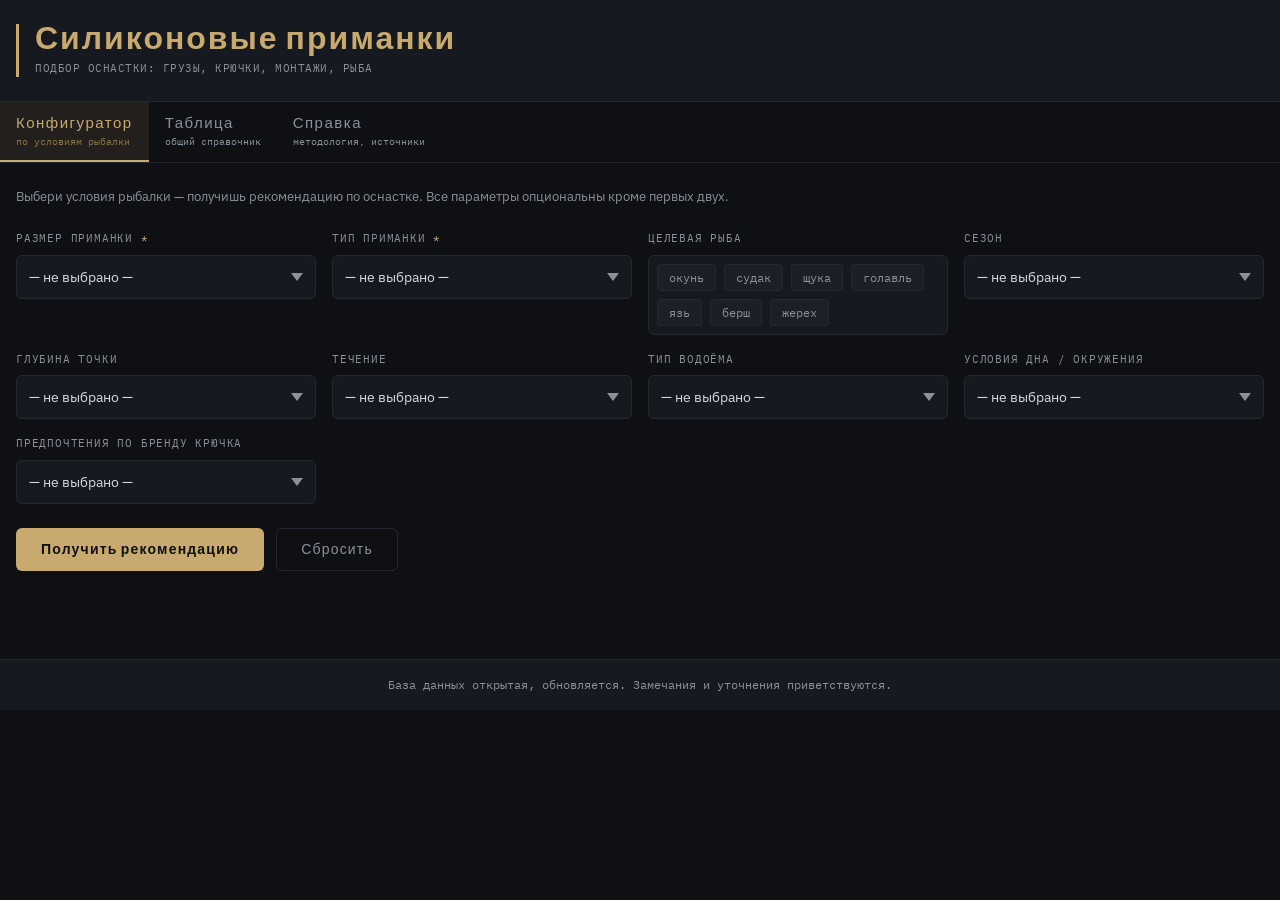
==== lure-tool/index.html @ 3b7af53b "new stie" ====
<!DOCTYPE html>
<html lang="ru">
<head>
<meta charset="UTF-8">
<meta name="viewport" content="width=device-width, initial-scale=1.0, maximum-scale=5.0">
<title>Подбор оснастки для силиконовых приманок</title>
<link href="https://fonts.googleapis.com/css2?family=Bebas+Neue&family=IBM+Plex+Mono:wght@400;500&family=IBM+Plex+Sans:wght@300;400;500;600&display=swap" rel="stylesheet">
<link rel="stylesheet" href="styles.css">
</head>
<body>

<header class="page-header">
  <div class="header-inner">
    <h1>Силиконовые приманки</h1>
    <p class="subtitle">Подбор оснастки: грузы, крючки, монтажи, рыба</p>
  </div>
</header>

<nav class="tabs" role="tablist">
  <button class="tab tab--active" data-tab="configurator" role="tab" aria-selected="true">
    <span class="tab-label">Конфигуратор</span>
    <span class="tab-hint">по условиям рыбалки</span>
  </button>
  <button class="tab" data-tab="table" role="tab" aria-selected="false">
    <span class="tab-label">Таблица</span>
    <span class="tab-hint">общий справочник</span>
  </button>
  <button class="tab" data-tab="reference" role="tab" aria-selected="false">
    <span class="tab-label">Справка</span>
    <span class="tab-hint">методология, источники</span>
  </button>
</nav>

<main class="content">

  <!-- ============ CONFIGURATOR ============ -->
  <section class="panel panel--active" data-panel="configurator" role="tabpanel">
    <div class="panel-inner">
      <p class="panel-intro">Выбери условия рыбалки — получишь рекомендацию по оснастке. Все параметры опциональны кроме первых двух.</p>

      <div id="configurator-form" class="form">
        <!-- form will be rendered by JS from recommendation_rules.json -->
      </div>

      <div class="form-actions">
        <button id="config-submit" class="btn btn--primary" type="button">Получить рекомендацию</button>
        <button id="config-reset" class="btn btn--ghost" type="button">Сбросить</button>
      </div>

      <div id="configurator-result" class="result" hidden>
        <!-- result will be rendered by JS -->
      </div>
    </div>
  </section>

  <!-- ============ TABLE ============ -->
  <section class="panel" data-panel="table" role="tabpanel" hidden>
    <div class="panel-inner">
      <p class="panel-intro">Полный справочник по всем размерам и типам приманок. На мобильном — карточный вид.</p>

      <div class="table-filters" id="table-filters">
        <!-- filters rendered by JS -->
      </div>

      <div id="table-container">
        <!-- table rendered by JS, desktop -->
      </div>

      <div id="cards-container">
        <!-- cards rendered by JS, mobile -->
      </div>
    </div>
  </section>

  <!-- ============ REFERENCE ============ -->
  <section class="panel" data-panel="reference" role="tabpanel" hidden>
    <div class="panel-inner">
      <div class="ref-content">

        <div class="ref-section">
          <h2>О проекте</h2>
          <p>Инструмент помогает подобрать оснастку для джиговой ловли на силикон: вес груза, тип и размер крючка, монтаж, проводку.</p>
          <p>База данных собрана из открытых источников (производители крючков, обзоры практиков) и экспертных рекомендаций. Покрывает диапазон от микроджига (0.5 г) до классики (до 40 г).</p>
        </div>

        <div class="ref-section">
          <h2>Контекст применимости</h2>
          <ul class="ref-list">
            <li><strong>Регион:</strong> Россия, средняя полоса. Реки и водохранилища.</li>
            <li><strong>Целевые виды:</strong> окунь, судак, щука, голавль, язь, берш, жерех.</li>
            <li><strong>Техника:</strong> от микроджига до классического джига.</li>
            <li><strong>Типичная глубина:</strong> 1.5–4 м (рекомендации корректируются под другие условия).</li>
            <li><strong>Течение:</strong> от стоячей воды до умеренного (с поправкой для сильного).</li>
          </ul>
        </div>

        <div class="ref-section">
          <h2>Как работает конфигуратор</h2>
          <ol class="ref-list ref-list--ordered">
            <li>По размеру и типу приманки находится базовая запись в БД</li>
            <li>Базовый вес груза умножается на коэффициенты глубины и течения</li>
            <li>Результат округляется до ближайшего стандартного веса чебурашки</li>
            <li>По условиям дна определяется приоритетный крючок (одинарник vs офсет)</li>
            <li>Выбирается оптимальный тип монтажа для комбинации условий</li>
            <li>Сверяется выбранная рыба со списком целевой для этой приманки</li>
            <li>Проверяются «нерабочие» комбинации (например, 1″ виброхвост на щуку)</li>
            <li>Выводится рекомендация с обоснованием каждого пункта</li>
          </ol>
        </div>

        <div class="ref-section">
          <h2>Грузы по размерам приманок</h2>
          <table class="ref-table">
            <thead>
              <tr><th>Размер</th><th>Типичный груз</th><th>Экстремальные условия</th></tr>
            </thead>
            <tbody>
              <tr><td>1″</td><td>0.5 – 1.5 г</td><td>до 3 г</td></tr>
              <tr><td>1.5″</td><td>1 – 2.5 г</td><td>до 5 г</td></tr>
              <tr><td>2″</td><td>2 – 4 г</td><td>6 – 8 г</td></tr>
              <tr><td>2.5″</td><td>3 – 7 г</td><td>до 14 г</td></tr>
              <tr><td>3″</td><td>5 – 12 г</td><td>16 – 22 г</td></tr>
              <tr><td>4″</td><td>10 – 18 г</td><td>22 – 30 г</td></tr>
              <tr><td>5″</td><td>16 – 28 г</td><td>30 – 40 г</td></tr>
            </tbody>
          </table>
          <p class="ref-note">«Типичный» — это глубина 1.5–4 м без сильного течения. «Экстремальный» — глубина 5+ м или сильное течение.</p>
        </div>

        <div class="ref-section">
          <h2>Рекомендуемые крючки</h2>
          <div id="hooks-reference">
            <!-- rendered by JS from hooks_reference.json -->
          </div>
        </div>

        <div class="ref-section">
          <h2>Принципы выбора крючка</h2>
          <ul class="ref-list">
            <li><strong>На приманках до 1″</strong> — только открытый одинарник. Офсет на такой мелочи даёт неприемлемое число сходов.</li>
            <li><strong>На 1.5–2″</strong> — одинарник предпочтительнее, офсет допустим в коряжнике/траве.</li>
            <li><strong>На 2.5–3″</strong> — паритет. Одинарник для открытой воды, офсет для коряжника и крупной рыбы.</li>
            <li><strong>На 4–5″</strong> — преимущественно офсет; одинарник используется на джиг-головке без шарнира.</li>
            <li><strong>Для червей и слагов</strong> — либо ультра-тонкий одинарник, либо удлинённый офсет (Decoy Worm 9).</li>
            <li><strong>Для раков и креатур</strong> — Wide Gap офсет обязателен из-за объёмного тела.</li>
          </ul>
        </div>

        <div class="ref-section">
          <h2>Источники данных</h2>
          <ul class="ref-list">
            <li>Производители: Decoy (Katsuichi Co., Ltd.), Owner America — каталожные данные по размерам и спецификациям.</li>
            <li>Размерные ряды: BestAngler.com, SportFishTackle.com, Tackle Warehouse.</li>
            <li>Связки «приманка ↔ офсет»: Дмитрий Савин, «Путеводитель по Decoy» (midacompany.ru).</li>
            <li>Методология выбора крючков для микроджига: Николай Дунаев, SpinningSpb.ru.</li>
            <li>Дополнительный материал: fmagazin.ru, fishingsib.ru, fspinning.ru.</li>
          </ul>
        </div>

        <div class="ref-section">
          <h2>Ограничения</h2>
          <ul class="ref-list">
            <li>Связки «конкретный размер офсета ↔ конкретная модель приманки» верифицированы в основном для Keitech. Для других брендов — экстраполяция по размеру и форме тела.</li>
            <li>Грузы для дроп-шота и отводного приведены как ориентир — в этих монтажах груз и крючок разнесены, и логика подбора отличается.</li>
            <li>Список эталонных приманок не претендует на исчерпывающий — это узнаваемые модели для ориентира.</li>
            <li>Все рекомендации — стартовая точка, не догма. Реальная рыбалка корректирует подход.</li>
          </ul>
        </div>

        <div class="ref-section ref-section--meta">
          <p class="ref-meta">База данных: версия 0.2.0 · обновлена 21 мая 2026</p>
        </div>

      </div>
    </div>
  </section>

</main>

<footer class="page-footer">
  <p>База данных открытая, обновляется. Замечания и уточнения приветствуются.</p>
</footer>

<script src="app.js"></script>
</body>
</html>
---- lure-tool/styles.css ----
/* ============================================================
   CSS Variables — single source for design tokens
   Change here to retheme the whole app
   ============================================================ */

:root {
  /* Colors */
  --bg:        #0e1014;
  --bg-elev:  #16191f;
  --bg-elev2: #1c1f27;
  --border:    #252830;
  --border-strong: #3a3f4a;

  --text:        #d4d8e0;
  --text-muted:  #8b919b;
  --text-strong: #ffffff;

  --accent:        #c8a96e;
  --accent-dim:    #8a7548;
  --accent-bg:    rgba(200,169,110,0.10);

  --blue:        #5b8dd9;
  --green:       #6dbf82;
  --red:         #e08080;
  --purple:      #c090e0;
  --yellow:      #d4a84b;

  --warn:        #d4a84b;
  --warn-bg:    rgba(212,168,75,0.10);
  --error:       #e08080;
  --error-bg:   rgba(224,128,128,0.10);
  --success:     #6dbf82;
  --success-bg: rgba(109,191,130,0.10);

  /* Type */
  --font-display: 'Bebas Neue', sans-serif;
  --font-body:    'IBM Plex Sans', sans-serif;
  --font-mono:    'IBM Plex Mono', monospace;

  /* Spacing */
  --sp-1: 4px;
  --sp-2: 8px;
  --sp-3: 12px;
  --sp-4: 16px;
  --sp-5: 24px;
  --sp-6: 32px;
  --sp-7: 48px;

  /* Radii */
  --r-sm: 3px;
  --r-md: 6px;
  --r-lg: 10px;

  /* Transitions */
  --t-fast: 0.12s ease;
  --t-med: 0.2s ease;
}

/* ============================================================
   Reset
   ============================================================ */

*, *::before, *::after { box-sizing: border-box; margin: 0; padding: 0; }

html { -webkit-text-size-adjust: 100%; }

body {
  background: var(--bg);
  color: var(--text);
  font-family: var(--font-body);
  font-size: 14px;
  line-height: 1.5;
  min-height: 100vh;
  -webkit-font-smoothing: antialiased;
}

button {
  font-family: inherit;
  background: none;
  border: none;
  color: inherit;
  cursor: pointer;
  font-size: inherit;
}

a { color: var(--accent); text-decoration: none; }
a:hover { text-decoration: underline; }

/* ============================================================
   Layout: header, tabs, content
   ============================================================ */

.page-header {
  border-bottom: 1px solid var(--border);
  padding: var(--sp-5) var(--sp-4);
  background: var(--bg-elev);
}

.header-inner {
  max-width: 1400px;
  margin: 0 auto;
  border-left: 3px solid var(--accent);
  padding-left: var(--sp-4);
}

.page-header h1 {
  font-family: var(--font-display);
  font-size: 32px;
  letter-spacing: 2px;
  color: var(--accent);
  line-height: 1;
  margin-bottom: var(--sp-1);
}

.subtitle {
  color: var(--text-muted);
  font-family: var(--font-mono);
  font-size: 11px;
  letter-spacing: 0.5px;
  text-transform: uppercase;
}

/* Tabs */
.tabs {
  display: flex;
  border-bottom: 1px solid var(--border);
  background: var(--bg);
  position: sticky;
  top: 0;
  z-index: 10;
  overflow-x: auto;
  scrollbar-width: none;
}
.tabs::-webkit-scrollbar { display: none; }

.tab {
  display: flex;
  flex-direction: column;
  align-items: flex-start;
  padding: var(--sp-3) var(--sp-4);
  border-bottom: 2px solid transparent;
  color: var(--text-muted);
  transition: all var(--t-fast);
  min-width: 110px;
  flex-shrink: 0;
}

.tab:hover { color: var(--text); }

.tab--active {
  color: var(--accent);
  border-bottom-color: var(--accent);
  background: var(--accent-bg);
}

.tab-label {
  font-family: var(--font-display);
  letter-spacing: 1.5px;
  font-size: 15px;
}

.tab-hint {
  font-family: var(--font-mono);
  font-size: 10px;
  color: var(--text-muted);
  margin-top: 2px;
}

.tab--active .tab-hint { color: var(--accent-dim); }

/* Content */
.content {
  max-width: 1400px;
  margin: 0 auto;
}

.panel { display: none; }
.panel--active { display: block; }

.panel-inner {
  padding: var(--sp-5) var(--sp-4);
}

.panel-intro {
  color: var(--text-muted);
  font-size: 13px;
  margin-bottom: var(--sp-5);
  max-width: 720px;
}

/* ============================================================
   Forms (configurator)
   ============================================================ */

.form {
  display: grid;
  grid-template-columns: repeat(auto-fit, minmax(260px, 1fr));
  gap: var(--sp-4);
  margin-bottom: var(--sp-5);
}

.form-field {
  display: flex;
  flex-direction: column;
  gap: var(--sp-2);
}

.form-label {
  font-family: var(--font-mono);
  font-size: 11px;
  text-transform: uppercase;
  letter-spacing: 0.8px;
  color: var(--text-muted);
}

.form-label--required::after {
  content: ' *';
  color: var(--accent);
}

.form-control {
  background: var(--bg-elev);
  border: 1px solid var(--border);
  border-radius: var(--r-md);
  color: var(--text);
  padding: var(--sp-3) var(--sp-3);
  font-family: var(--font-body);
  font-size: 14px;
  transition: border var(--t-fast);
  -webkit-appearance: none;
  appearance: none;
}

.form-control:focus {
  outline: none;
  border-color: var(--accent);
}

select.form-control {
  background-image: url("data:image/svg+xml;utf8,<svg xmlns='http://www.w3.org/2000/svg' width='12' height='8' viewBox='0 0 12 8'><path fill='%238b919b' d='M6 8L0 0h12z'/></svg>");
  background-repeat: no-repeat;
  background-position: right 12px center;
  padding-right: 36px;
}

/* Chip-style multi-select for fish */
.chips {
  display: flex;
  flex-wrap: wrap;
  gap: var(--sp-2);
  padding: var(--sp-2);
  background: var(--bg-elev);
  border: 1px solid var(--border);
  border-radius: var(--r-md);
  min-height: 44px;
}

.chip {
  padding: 5px 11px;
  border-radius: var(--r-sm);
  background: var(--bg-elev2);
  border: 1px solid var(--border);
  color: var(--text-muted);
  font-size: 12px;
  font-family: var(--font-mono);
  transition: all var(--t-fast);
}

.chip:hover { color: var(--text); border-color: var(--border-strong); }

.chip--selected {
  background: var(--accent-bg);
  border-color: var(--accent);
  color: var(--accent);
}

/* Form actions */
.form-actions {
  display: flex;
  gap: var(--sp-3);
  margin-bottom: var(--sp-6);
  flex-wrap: wrap;
}

.btn {
  padding: var(--sp-3) var(--sp-5);
  border-radius: var(--r-md);
  font-family: var(--font-display);
  font-size: 14px;
  letter-spacing: 1.2px;
  border: 1px solid transparent;
  transition: all var(--t-fast);
}

.btn--primary {
  background: var(--accent);
  color: var(--bg);
  font-weight: 600;
}
.btn--primary:hover { background: #d8b97e; }

.btn--ghost {
  background: transparent;
  color: var(--text-muted);
  border-color: var(--border);
}
.btn--ghost:hover { color: var(--text); border-color: var(--border-strong); }

/* ============================================================
   Result block (configurator output)
   ============================================================ */

.result {
  background: var(--bg-elev);
  border: 1px solid var(--border);
  border-radius: var(--r-lg);
  padding: var(--sp-5);
  margin-top: var(--sp-5);
}

.result-header {
  margin-bottom: var(--sp-5);
  padding-bottom: var(--sp-4);
  border-bottom: 1px solid var(--border);
}

.result-title {
  font-family: var(--font-display);
  font-size: 22px;
  letter-spacing: 1.5px;
  color: var(--accent);
  margin-bottom: var(--sp-2);
}

.result-subtitle {
  color: var(--text-muted);
  font-size: 12px;
  font-family: var(--font-mono);
}

.result-grid {
  display: grid;
  grid-template-columns: repeat(auto-fit, minmax(280px, 1fr));
  gap: var(--sp-4);
  margin-bottom: var(--sp-4);
}

.result-card {
  background: var(--bg-elev2);
  border: 1px solid var(--border);
  border-radius: var(--r-md);
  padding: var(--sp-4);
}

.result-card--featured {
  border-color: var(--accent);
  background: linear-gradient(135deg, var(--accent-bg), transparent);
}

.result-card-label {
  font-family: var(--font-mono);
  font-size: 10px;
  text-transform: uppercase;
  letter-spacing: 1px;
  color: var(--text-muted);
  margin-bottom: var(--sp-2);
}

.result-card-value {
  font-family: var(--font-display);
  font-size: 24px;
  letter-spacing: 1px;
  color: var(--text-strong);
  line-height: 1.1;
  margin-bottom: var(--sp-2);
}

.result-card-value-small {
  font-family: var(--font-mono);
  font-size: 14px;
  color: var(--text);
}

.result-card-note {
  font-size: 12px;
  color: var(--text-muted);
  line-height: 1.4;
}

.result-card-alt {
  margin-top: var(--sp-3);
  padding-top: var(--sp-3);
  border-top: 1px dashed var(--border);
  font-size: 12px;
  color: var(--text-muted);
}

.result-card-alt strong {
  color: var(--text);
  font-weight: 500;
}

/* Warnings / messages */
.alert {
  border-radius: var(--r-md);
  padding: var(--sp-3) var(--sp-4);
  margin-bottom: var(--sp-4);
  font-size: 13px;
  border: 1px solid;
  display: flex;
  gap: var(--sp-3);
  align-items: flex-start;
}

.alert--warn { background: var(--warn-bg); border-color: var(--warn); color: var(--warn); }
.alert--error { background: var(--error-bg); border-color: var(--error); color: var(--error); }
.alert--info { background: var(--accent-bg); border-color: var(--accent); color: var(--accent); }

.alert-icon { font-family: var(--font-display); font-size: 18px; line-height: 1; }

.result-section {
  margin-top: var(--sp-5);
}

.result-section-title {
  font-family: var(--font-mono);
  font-size: 11px;
  text-transform: uppercase;
  letter-spacing: 1px;
  color: var(--text-muted);
  margin-bottom: var(--sp-3);
}

.lure-examples {
  display: flex;
  flex-wrap: wrap;
  gap: var(--sp-2);
}

.lure-example {
  background: var(--bg-elev2);
  border: 1px solid var(--border);
  border-radius: var(--r-sm);
  padding: 5px 11px;
  font-family: var(--font-mono);
  font-size: 12px;
  color: var(--text);
}

/* ============================================================
   Table (desktop) and Cards (mobile)
   ============================================================ */

.table-filters {
  display: flex;
  flex-wrap: wrap;
  gap: var(--sp-2);
  margin-bottom: var(--sp-4);
}

.filter-btn {
  background: var(--bg-elev);
  border: 1px solid var(--border);
  color: var(--text-muted);
  padding: 5px 12px;
  border-radius: var(--r-sm);
  font-family: var(--font-mono);
  font-size: 11px;
  transition: all var(--t-fast);
}

.filter-btn:hover, .filter-btn--active {
  border-color: var(--accent);
  color: var(--accent);
}

/* Desktop table */
#table-container { display: block; }
#cards-container { display: none; }

.lure-table {
  width: 100%;
  border-collapse: collapse;
  background: var(--bg-elev);
  border: 1px solid var(--border);
  border-radius: var(--r-md);
  overflow: hidden;
  font-size: 12px;
}

.lure-table thead th {
  background: var(--bg-elev2);
  color: var(--text-muted);
  font-family: var(--font-mono);
  font-size: 10px;
  letter-spacing: 1px;
  text-transform: uppercase;
  padding: var(--sp-3);
  text-align: left;
  border-bottom: 1px solid var(--border);
  white-space: nowrap;
}

.lure-table tbody tr {
  border-bottom: 1px solid var(--border);
}

.lure-table tbody tr:hover { background: rgba(255,255,255,0.02); }
.lure-table td { padding: var(--sp-3); vertical-align: top; }

.lure-table .size-group-row td {
  background: var(--bg-elev2);
  font-family: var(--font-display);
  letter-spacing: 2px;
  color: var(--accent);
  padding: 6px var(--sp-3);
  font-size: 13px;
}

.type-badge {
  display: inline-block;
  padding: 2px 8px;
  border-radius: var(--r-sm);
  font-family: var(--font-mono);
  font-size: 10px;
  font-weight: 500;
  white-space: nowrap;
  text-transform: lowercase;
}

.t-vibro    { background: rgba(91,141,217,0.15); color: var(--blue); border: 1px solid rgba(91,141,217,0.3); }
.t-twister  { background: rgba(109,191,130,0.15); color: var(--green); border: 1px solid rgba(109,191,130,0.3); }
.t-slug     { background: rgba(200,169,110,0.15); color: var(--accent); border: 1px solid rgba(200,169,110,0.3); }
.t-craw     { background: rgba(210,90,90,0.15); color: var(--red); border: 1px solid rgba(210,90,90,0.3); }
.t-creature { background: rgba(170,90,210,0.15); color: var(--purple); border: 1px solid rgba(170,90,210,0.3); }
.t-worm     { background: rgba(210,160,60,0.15); color: var(--yellow); border: 1px solid rgba(210,160,60,0.3); }

.cell-weights {
  font-family: var(--font-mono);
  font-size: 11px;
}

.cell-weights-typical { color: var(--text); }
.cell-weights-extreme { color: var(--text-muted); font-size: 10px; margin-top: 2px; }

.cell-hook-model {
  font-family: var(--font-mono);
  font-size: 11px;
  color: var(--text);
}

.cell-hook-size {
  font-family: var(--font-mono);
  font-size: 10px;
  color: var(--text-muted);
}

.cell-fish {
  font-size: 11px;
}

.cell-fish-primary { color: var(--text); }
.cell-fish-secondary { color: var(--text-muted); font-size: 10px; margin-top: 2px; }

/* Mobile cards */
.lure-card {
  background: var(--bg-elev);
  border: 1px solid var(--border);
  border-radius: var(--r-md);
  padding: var(--sp-4);
  margin-bottom: var(--sp-3);
}

.lure-card-header {
  display: flex;
  align-items: center;
  justify-content: space-between;
  margin-bottom: var(--sp-3);
  padding-bottom: var(--sp-3);
  border-bottom: 1px solid var(--border);
}

.lure-card-title {
  font-family: var(--font-display);
  font-size: 18px;
  letter-spacing: 1px;
  color: var(--text-strong);
}

.lure-card-row {
  display: grid;
  grid-template-columns: 95px 1fr;
  gap: var(--sp-3);
  padding: var(--sp-2) 0;
  border-bottom: 1px solid rgba(255,255,255,0.04);
  font-size: 12px;
}
.lure-card-row:last-child { border-bottom: 0; }

.lure-card-row-label {
  font-family: var(--font-mono);
  font-size: 10px;
  text-transform: uppercase;
  letter-spacing: 0.8px;
  color: var(--text-muted);
}

.lure-card-row-value {
  color: var(--text);
  font-size: 12px;
}

.lure-card-row-value-mono {
  font-family: var(--font-mono);
  font-size: 11px;
}

/* ============================================================
   Reference panel
   ============================================================ */

.ref-content { max-width: 720px; }

.ref-section {
  margin-bottom: var(--sp-6);
  padding-bottom: var(--sp-5);
  border-bottom: 1px solid var(--border);
}

.ref-section:last-child { border-bottom: 0; }

.ref-section h2 {
  font-family: var(--font-display);
  font-size: 20px;
  letter-spacing: 1.5px;
  color: var(--accent);
  margin-bottom: var(--sp-3);
}

.ref-section p {
  margin-bottom: var(--sp-3);
  color: var(--text);
}

.ref-list {
  padding-left: var(--sp-4);
  margin-bottom: var(--sp-3);
}

.ref-list li {
  margin-bottom: var(--sp-2);
  color: var(--text);
}

.ref-list--ordered { padding-left: var(--sp-5); }
.ref-list--ordered li { padding-left: var(--sp-1); }

.ref-list li strong { color: var(--text-strong); font-weight: 500; }

.ref-table {
  width: 100%;
  border-collapse: collapse;
  background: var(--bg-elev);
  border: 1px solid var(--border);
  border-radius: var(--r-md);
  overflow: hidden;
  margin-bottom: var(--sp-3);
  font-size: 13px;
}

.ref-table th {
  background: var(--bg-elev2);
  color: var(--text-muted);
  font-family: var(--font-mono);
  font-size: 11px;
  text-transform: uppercase;
  letter-spacing: 1px;
  text-align: left;
  padding: var(--sp-3);
  border-bottom: 1px solid var(--border);
}

.ref-table td {
  padding: var(--sp-3);
  border-bottom: 1px solid var(--border);
}

.ref-table td:first-child {
  font-family: var(--font-mono);
  color: var(--accent);
  font-weight: 500;
}

.ref-note {
  font-size: 12px;
  color: var(--text-muted);
  font-style: italic;
}

.hook-ref-card {
  background: var(--bg-elev);
  border: 1px solid var(--border);
  border-radius: var(--r-md);
  padding: var(--sp-4);
  margin-bottom: var(--sp-3);
}

.hook-ref-name {
  font-family: var(--font-mono);
  font-size: 13px;
  font-weight: 500;
  color: var(--text-strong);
  margin-bottom: var(--sp-2);
}

.hook-ref-brand {
  display: inline-block;
  padding: 2px 8px;
  background: var(--accent-bg);
  color: var(--accent);
  border-radius: var(--r-sm);
  font-family: var(--font-mono);
  font-size: 10px;
  text-transform: uppercase;
  letter-spacing: 0.8px;
  margin-right: var(--sp-2);
}

.hook-ref-meta {
  font-family: var(--font-mono);
  font-size: 11px;
  color: var(--text-muted);
  margin-top: var(--sp-2);
}

.ref-section--meta { border-bottom: 0; padding-bottom: 0; }
.ref-meta {
  color: var(--text-muted);
  font-family: var(--font-mono);
  font-size: 11px;
}

/* ============================================================
   Footer
   ============================================================ */

.page-footer {
  border-top: 1px solid var(--border);
  padding: var(--sp-4);
  margin-top: var(--sp-6);
  background: var(--bg-elev);
}

.page-footer p {
  max-width: 1400px;
  margin: 0 auto;
  text-align: center;
  font-size: 12px;
  color: var(--text-muted);
  font-family: var(--font-mono);
}

/* ============================================================
   Mobile adaptation (max-width: 720px)
   ============================================================ */

@media (max-width: 720px) {
  .panel-inner { padding: var(--sp-4) var(--sp-3); }
  .page-header h1 { font-size: 26px; }

  .tab { padding: var(--sp-3); min-width: 90px; }
  .tab-label { font-size: 13px; }
  .tab-hint { display: none; }

  .form { grid-template-columns: 1fr; gap: var(--sp-3); }

  .form-actions { flex-direction: column-reverse; }
  .form-actions .btn { width: 100%; }

  .result-grid { grid-template-columns: 1fr; }

  /* Switch to cards on mobile */
  #table-container { display: none; }
  #cards-container { display: block; }
}

/* Smaller phones */
@media (max-width: 380px) {
  .page-header h1 { font-size: 22px; }
  .tab { min-width: 0; padding: var(--sp-2) var(--sp-3); }
  .tab-label { font-size: 12px; letter-spacing: 1px; }
  .result-card-value { font-size: 20px; }
}

/* ============================================================
   Utility
   ============================================================ */

[hidden] { display: none !important; }
.sr-only {
  position: absolute; width: 1px; height: 1px;
  padding: 0; margin: -1px; overflow: hidden;
  clip: rect(0,0,0,0); white-space: nowrap; border: 0;
}
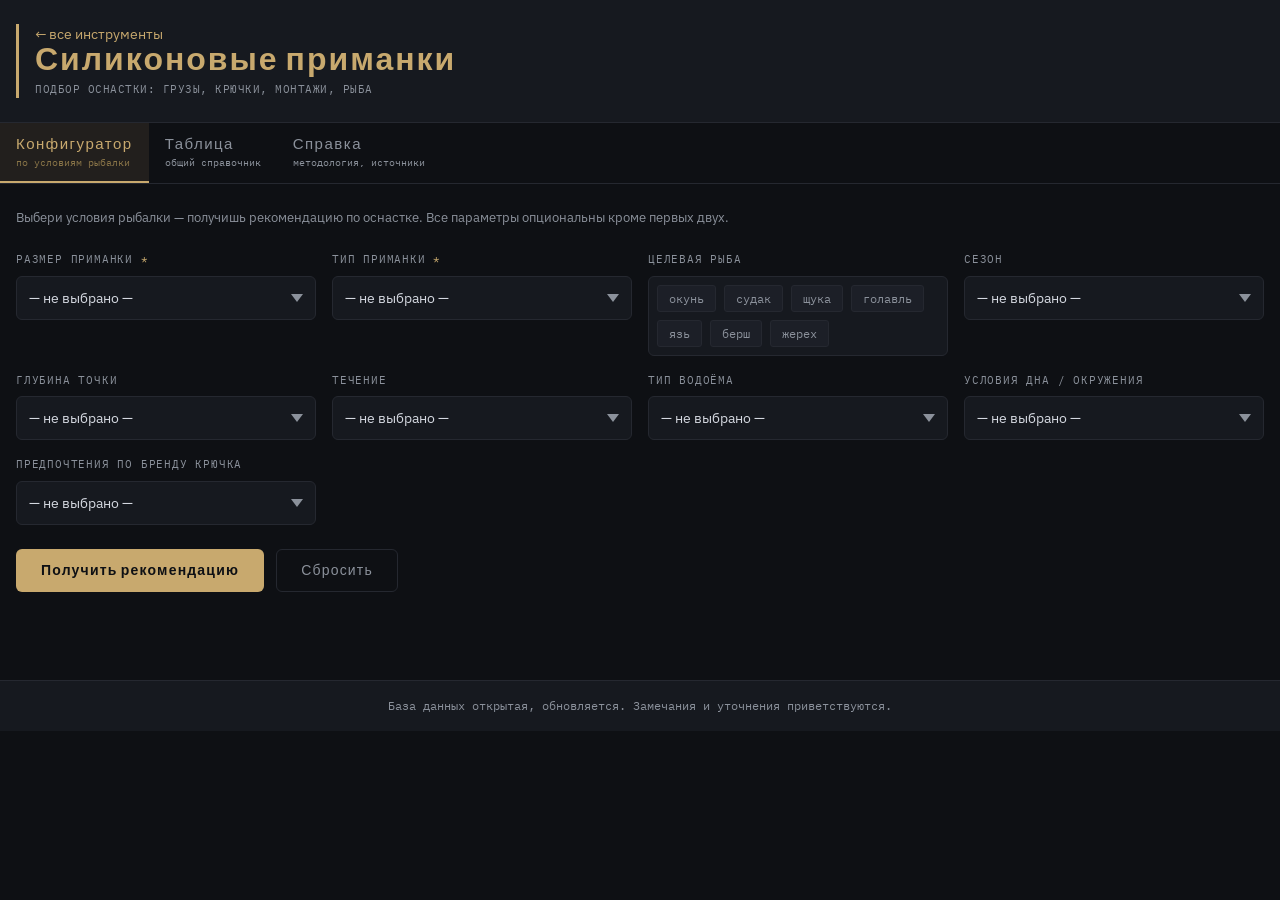
==== commit 43a4b805: "Update index.html" ====
--- a/lure-tool/index.html
+++ b/lure-tool/index.html
@@ -11,6 +11,7 @@
 
 <header class="page-header">
   <div class="header-inner">
+    <a href="../" class="back-link">← все инструменты</a>
     <h1>Силиконовые приманки</h1>
     <p class="subtitle">Подбор оснастки: грузы, крючки, монтажи, рыба</p>
   </div>
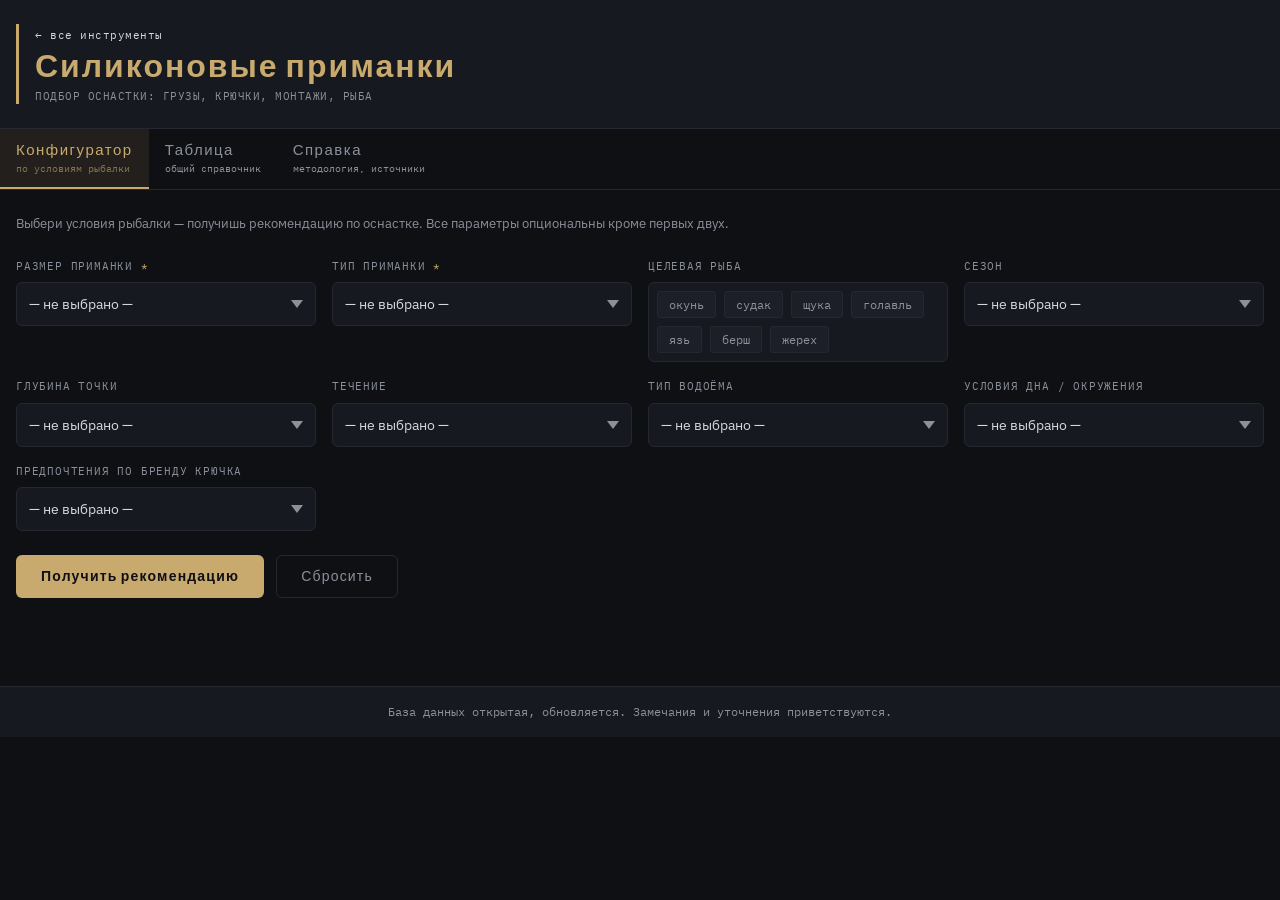
==== commit 3c2e018a: "Update index.html" ====
--- a/lure-tool/index.html
+++ b/lure-tool/index.html
@@ -1,6 +1,19 @@
 <!DOCTYPE html>
 <html lang="ru">
 <head>
+  <!-- Yandex.Metrika counter -->
+<script type="text/javascript">
+    (function(m,e,t,r,i,k,a){
+        m[i]=m[i]||function(){(m[i].a=m[i].a||[]).push(arguments)};
+        m[i].l=1*new Date();
+        for (var j = 0; j < document.scripts.length; j++) {if (document.scripts[j].src === r) { return; }}
+        k=e.createElement(t),a=e.getElementsByTagName(t)[0],k.async=1,k.src=r,a.parentNode.insertBefore(k,a)
+    })(window, document,'script','https://mc.yandex.ru/metrika/tag.js?id=109350380', 'ym');
+
+    ym(109350380, 'init', {ssr:true, webvisor:true, clickmap:true, ecommerce:"dataLayer", referrer: document.referrer, url: location.href, accurateTrackBounce:true, trackLinks:true});
+</script>
+<noscript><div><img src="https://mc.yandex.ru/watch/109350380" style="position:absolute; left:-9999px;" alt="" /></div></noscript>
+<!-- /Yandex.Metrika counter -->
 <meta charset="UTF-8">
 <meta name="viewport" content="width=device-width, initial-scale=1.0, maximum-scale=5.0">
 <title>Подбор оснастки для силиконовых приманок</title>
--- a/lure-tool/styles.css
+++ b/lure-tool/styles.css
@@ -101,6 +101,22 @@
   margin: 0 auto;
   border-left: 3px solid var(--accent);
   padding-left: var(--sp-4);
+}
+
+.back-link {
+  display: inline-block;
+  font-family: var(--font-mono);
+  font-size: 11px;
+  color: var(--muted);
+  text-decoration: none;
+  letter-spacing: 0.5px;
+  margin-bottom: var(--sp-2);
+  transition: color 0.12s;
+}
+
+.back-link:hover {
+  color: var(--accent);
+  text-decoration: none;
 }
 
 .page-header h1 {
